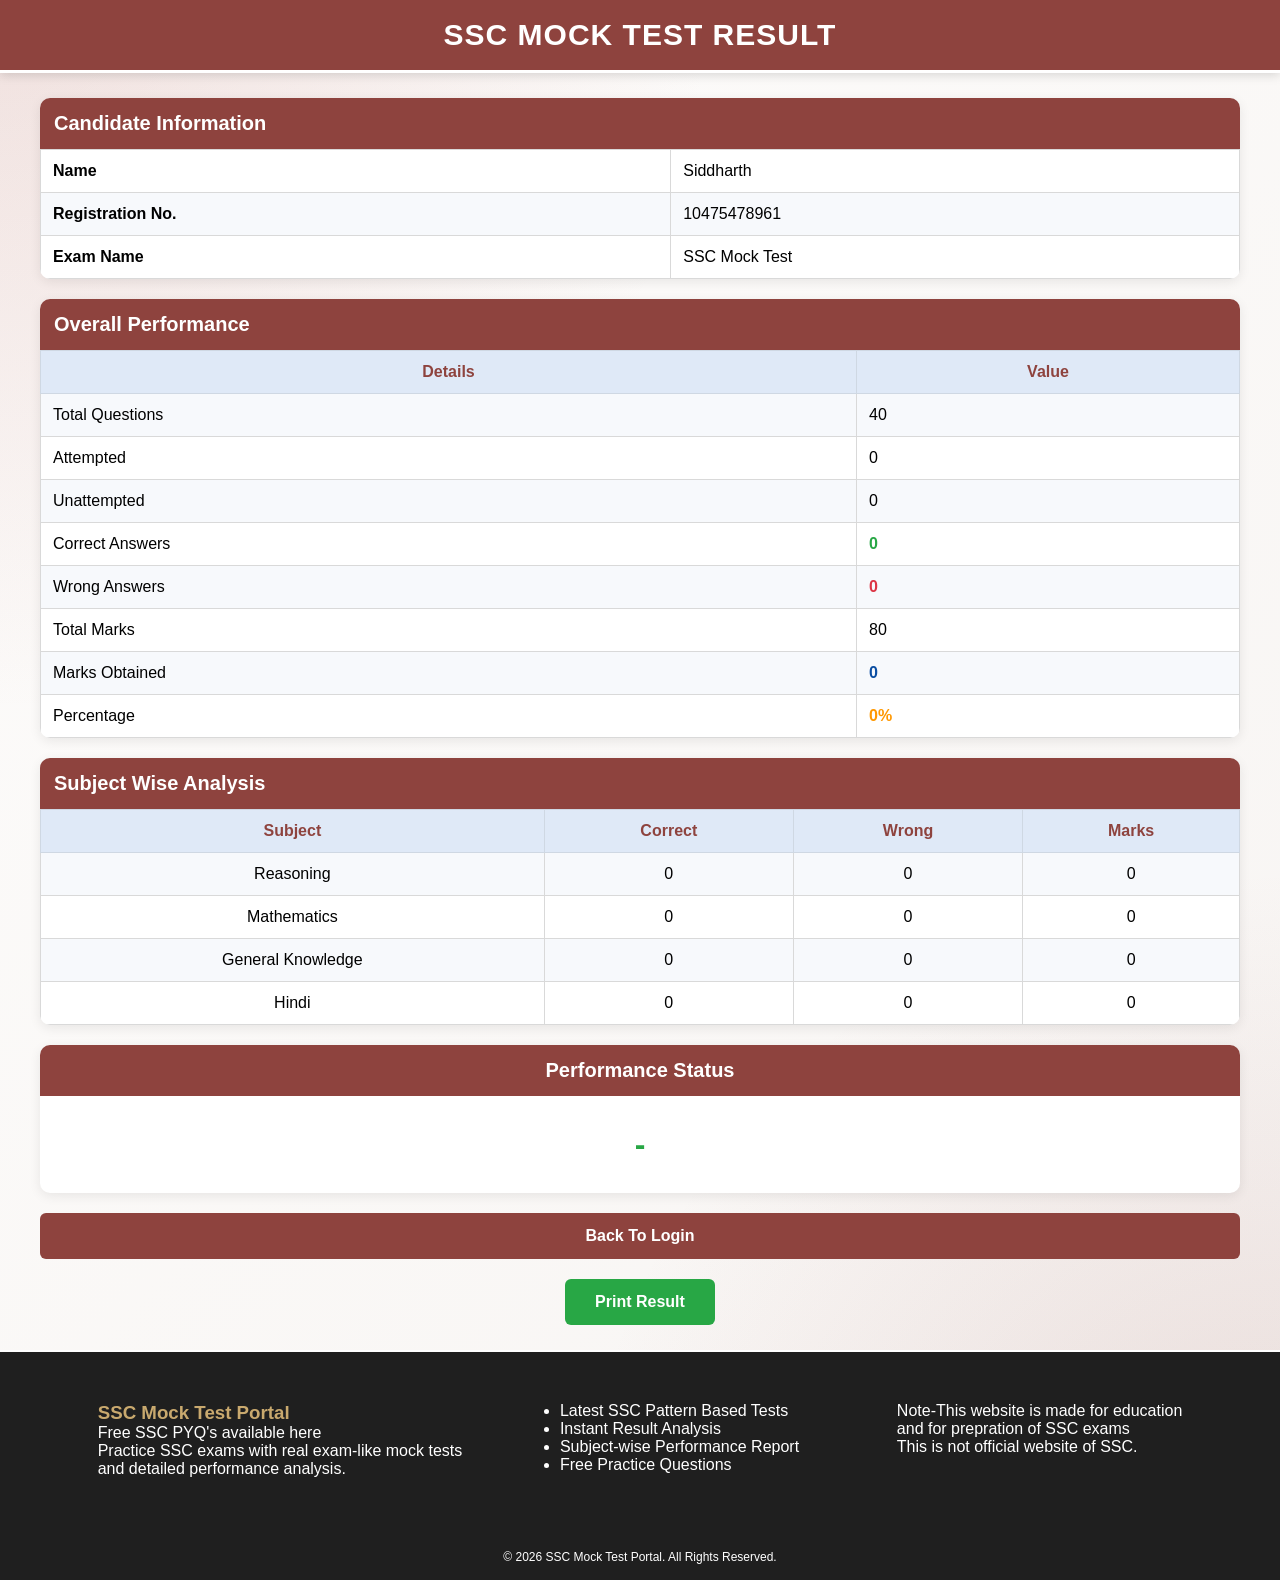
==== result.html @ 74be677c "Add files via upload" ====
<!DOCTYPE html>
<html lang="en">
<head>
    <meta charset="UTF-8">
    <meta name="viewport" content="width=device-width, initial-scale=1.0">
    <title>SSC Mock Test Result</title>
    <link rel="stylesheet" href="style.css">
</head>

<body>
    <div class="header">
        <h1>SSC MOCK TEST RESULT</h1>
    </div>
    <div class="result-container">
        <div class="candidate-result">
            <h2>Candidate Information</h2>
            <table class="result-table">
                <tr>
                    <td><strong>Name</strong></td>
                    <td>Siddharth</td>
                </tr>
                <tr>
                    <td><strong>Registration No.</strong></td>
                    <td>10475478961</td>
                </tr>
                <tr>
                    <td><strong>Exam Name</strong></td>
                    <td>SSC Mock Test</td>
                </tr>
            </table>
        </div>
        <div class="overall-result">
            <h2>Overall Performance</h2>
            <table class="result-table">
                <tr>
                    <th>Details</th>
                    <th>Value</th>
                </tr>
                <tr>
                    <td>Total Questions</td>
                    <td id="totalQuestions">40</td>
                </tr>
                <tr>
                    <td>Attempted</td>
                    <td id="attempted">0</td>
                </tr>
                <tr>
                    <td>Unattempted</td>
                    <td id="unattempted">0</td>
                </tr>
                <tr>
                    <td>Correct Answers</td>
                    <td id="correct">0</td>
                </tr>
                <tr>
                    <td>Wrong Answers</td>
                    <td id="wrong">0</td>
                </tr>
                <tr>
                    <td>Total Marks</td>
                    <td>80</td>
                </tr>
                <tr>
                    <td>Marks Obtained</td>
                    <td id="marks">0</td>
                </tr>
                <tr>
                    <td>Percentage</td>
                    <td id="percentage">0%</td>
                </tr>
            </table>
        </div>
        <div class="subject-analysis">
            <h2>Subject Wise Analysis</h2>
            <table class="result-table">
                <tr>
                    <th>Subject</th>
                    <th>Correct</th>
                    <th>Wrong</th>
                    <th>Marks</th>
                </tr>
                <tr>
                    <td>Reasoning</td>
                    <td id="reasoningCorrect">0</td>
                    <td id="reasoningWrong">0</td>
                    <td id="reasoningMarks">0</td>
                </tr>
                <tr>
                    <td>Mathematics</td>
                    <td id="mathsCorrect">0</td>
                    <td id="mathsWrong">0</td>
                    <td id="mathsMarks">0</td>
                </tr>
                <tr>
                    <td>General Knowledge</td>
                    <td id="gkCorrect">0</td>
                    <td id="gkWrong">0</td>
                    <td id="gkMarks">0</td>
                </tr>
                <tr>
                    <td>Hindi</td>
                    <td id="hindiCorrect">0</td>
                    <td id="hindiWrong">0</td>
                    <td id="hindiMarks">0</td>
                </tr>
            </table>
        </div>
        <div class="performance-box">
            <h2>Performance Status</h2>
            <h3 id="statusText">
                -
            </h3>
        </div>
        <div class="result-buttons">
            <button class="login-btn" onclick="window.location.href='index.html'">
                Back To Login
            </button>
            <button class="save-btn" onclick="window.print()">
                Print Result
            </button>
        </div>
    </div>
    <footer>
        <div class="pageFooter">
            <div class="option1">
                <h3>SSC Mock Test Portal</h3>
                <p>Free SSC PYQ's available here</p>
                <p>Practice SSC exams with real exam-like mock tests<br> and detailed performance analysis.</p>
            </div>
            <div class="option2">
                <ul>
                    <li>Latest SSC Pattern Based Tests</li>
                    <li>Instant Result Analysis</li>
                    <li>Subject-wise Performance Report</li>
                    <li>Free Practice Questions</li>
                </ul>
            </div>
            <div class="option3">
                <p>Note-This website is made for education <br>and for prepration of SSC exams</p>
                <p>This is not official website of SSC.</p>
            </div>
        </div>
        <div class="copyright1">
            <p>© 2026 SSC Mock Test Portal. All Rights Reserved.</p>
        </div>
    </footer>
    <script src="script.js"></script>
</body>

</html>
---- style.css ----
/* ============GLOBAL=============*/

* {
    margin: 0;
    padding: 0;
    box-sizing: border-box;
    font-family: Arial, Helvetica, sans-serif;
}

body {
    background:
        radial-gradient(circle at top left, #b96b6330, transparent 35%),
        radial-gradient(circle at bottom right, #8e433e25, transparent 35%),
        linear-gradient(135deg, #fdfcfb, #f7f4f2);
    color: var(--black);
    overflow-x: hidden;
}

/* ===========HEADER============ */

.header,
.exam-header {
    background: #c00000;
    color: white;
    padding: 15px;
    text-align: center;
    border-bottom: 3px solid white;
    position: sticky;
    top: 0;
    z-index: 1000;
    background: rgba(255, 255, 255, 0.85);
    backdrop-filter: blur(90px);
}

.exam-header {
    display: flex;
    justify-content: space-between;
    align-items: center;
    flex-wrap: wrap;
}

.candidate-info {
    display: flex;
    gap: 20px;
}

.timer {
    background: black;
    color: #00ff00;
    padding: 10px 20px;
    border-radius: 5px;
    font-size: 22px;
    font-weight: bold;
}

/* ===========LOGIN PAGE=============*/

body {
    min-height: 100vh;
}

.header {
    width: 100%;
    background: #ffffff;
    padding: 20px;
    text-align: center;
    box-shadow: 0 3px 10px rgba(0, 0, 0, 0.2);
}

.header h1 {
    color: #0f172a;
    font-size: 32px;
    letter-spacing: 1px;
}

.login-container {
    display: flex;
    justify-content: center;
    align-items: center;
    min-height: 85vh;
    padding: 20px;
    height: 650px;
}

.login-box {
    width: 420px;
    background: #ffffff;
    padding: 35px;
    border-radius: 15px;
    box-shadow: 0 10px 25px rgba(0, 0, 0, 0.3);
    animation: fadeIn 0.7s ease;
}

.login-box h3 {
    font-weight: 500;
    text-align: center;
    color: #8e433e;
    margin-bottom: 40px;
    border-bottom: 2px solid #8e433e;
    ;
}

.info {
    text-align: center;
    color: #666;
    margin-bottom: 25px;
}

.input-group {
    margin-bottom: 20px;
    position: relative;
}

.input-group label {
    display: block;
    margin-bottom: 8px;
    color: #333;
    font-size: 14px;
}

.input-group input {
    width: 100%;
    padding: 12px;
    border: 2px solid #d1d5db;
    border-radius: 8px;
    outline: none;
    font-size: 14px;
    transition: 0.3s;
    height: 44px;
}

.input-group input:focus {
    border-color: #8e433e;
    box-shadow: 0 0 8px rgba(235, 86, 70, 0.3);
}

.show-btn {
    position: absolute;
    right: 2px;
    margin-top: 1px;
    border: none;
    background: #f9f1f1;
    color: black;
    padding: 12px 1px;
    border-radius: 5px;
    cursor: pointer;
    transition: 0.3s;
}

.show-btn:hover {
    background: #ffd3d0;
}

.input-group p {
    text-align: end;
    font-size: 14px;
    margin-top: 5px;
    color: #0b48e4;
}

.captcha-box {
    background-color: #f0f0f0;
    color: #212529;
    height: 38px;
    width: 100px;
    border-radius: 8px;
    display: flex;
    align-items: center;
}

.refresh-btn {
    margin-left: 80px;
    width: 200px;
    height: 60px;
    border: none;
    background-color: white;
}

.login-btn {
    width: 100%;
    padding: 13px;
    background: #8e433e;
    color: white;
    border: none;
    border-radius: 8px;
    font-size: 17px;
    font-weight: bold;
    cursor: pointer;
    transition: 0.3s;
}

.login-btn:hover {
    background: #8e433e;
    transform: translateY(-2px);
    box-shadow: 0 0 20px rgba(235, 86, 70, 0.3);
}

#error {
    text-align: center;
    margin-top: 15px;
    color: red;
    font-weight: bold;
}

.login-footer {
    margin-top: 10px;
    padding-top: 5px;
    text-align: center;
}

.login-footer p {
    margin: 8px 0;
    color: #444;
}

.login-footer strong {
    color: #dc2626;
}

@keyframes fadeIn {
    from {
        opacity: 0;
        transform: translateY(20px);
    }

    to {
        opacity: 1;
        transform: translateY(0);
    }
}

.heading01 {
    display: flex;
    justify-content: center;
    gap: 5px;
}

.heading01 p {
    color: #0b48e4;
    font-weight: 400;
    font-size: 14px;
}

.heading01 h3 {
    font-size: 15px;
    color: #333;
    border: none;
    font-weight: 400;
}

.quick-links {
    text-align: center;
    padding: 30px 20px;
    margin-top: 50px;
    margin-bottom: 50px;
}

.quick-links h2 {
    color: #212529;
    margin-bottom: 20px;
    font-size: 28px;
    text-transform: uppercase;
    letter-spacing: 1px;
}

.links-container {
    display: flex;
    justify-content: center;
    gap: 20px;
    gap: 30px;
}

.links-container2 {
    display: flex;
    justify-content: center;
    gap: 20px;
    margin-top: 25px;
    gap: 30px;
}

.link-btn {
    text-decoration: none;
    background-color: #fdfcfb;
    color: #212529;
    padding: 14px 30px;
    border-radius: 10px;
    font-size: 17px;
    font-weight: 500;
    min-width: 180px;
    transition: all 0.3s ease;
    box-shadow: 0 4px 12px rgba(0, 0, 0, 0.3);
}

.link-btn:hover {
    transform: translateY(-5px);
    background: linear-gradient(135deg, #ffd6d3, #ff9f98);
    box-shadow: 0 8px 18px rgba(0, 0, 0, 0.4);
}

/* ============FOOTER PAGE============= */

.pageFooter {
    height: 200px;
    border-top: 2px solid white;
    display: flex;
    justify-content: space-evenly;
    background: #1f1f1f;
    color: white;
}

.option1,
.option2,
.option3 {
    margin-top: 50px;

}

.option1 h3 {
    color: #c9a96e;
    ;
}

.copyright1 {
    background: #1f1f1f;
    font-size: 12px;
    height: 30px;
    display: flex;
    justify-content: center;
    color: white;
}

.developer {
    color: white;
    background-color: #4b3e3d;
    font-size: 14px;
    height: 100%;
    display: flex;
}

.developer p {
    margin-left: 125px;
    margin-bottom: 5px;
}

/* =============INSTRUCTION PAGE============ */

* {
    margin: 0;
    padding: 0;
    box-sizing: border-box;
    font-family: Arial, Helvetica, sans-serif;
}

.header {
    background-color: #8e433e;
    color: white;
    text-align: center;
    padding: 18px;
    box-shadow: 0 2px 10px rgba(0, 0, 0, 0.15);
}

.header h1 {
    font-size: 28px;
    letter-spacing: 1px;
    color: white;
}

.instruction-container {
    width: 95%;
    max-width: 1200px;
    margin: 25px auto;
    display: flex;
    flex-wrap: wrap;
    gap: 20px;
}

.candidate-card,
.subject-card,
.marking-card,
.instruction-card {
    background: white;
    border-radius: 10px;
    box-shadow: 0 2px 12px rgba(0, 0, 0, 0.08);
    overflow: hidden;
}

.candidate-card h2,
.subject-card h2,
.marking-card h2,
.instruction-card h2 {
    background: #8e433e;
    color: white;
    padding: 12px;
    font-size: 20px;
}

.candidate-card,
.subject-card,
.marking-card {
    flex: 1 1 350px;
}

.candidate-table {
    width: 100%;
    border-collapse: collapse;
}

.candidate-table td {
    padding: 12px;
    border: 1px solid #d9d9d9;
}

.candidate-table tr:nth-child(even) {
    background: #f7f9fc;
}

.subject-card ul {
    padding: 20px 30px;
}

.subject-card li {
    margin-bottom: 12px;
    font-size: 16px;
}

.marking-card {
    padding-bottom: 20px;
}

.mark-box {
    margin: 15px;
    padding: 14px;
    border-radius: 6px;
    font-weight: 600;
}

.positive {
    background: #d4edda;
    color: #155724;
}

.negative {
    background: #f8d7da;
    color: #721c24;
}

.neutral {
    background: #fff3cd;
    color: #856404;
}

.instruction-card ol {
    padding: 20px 35px;
}

.instruction-card li {
    margin-bottom: 12px;
    line-height: 1.6;
}

.exam-warning {
    width: 100%;
    background: #fff3cd;
    border-left: 6px solid #ffc107;
    padding: 20px;
    border-radius: 8px;
    box-shadow: 0 2px 10px rgba(0, 0, 0, 0.08);
}

.exam-warning h3 {
    color: #856404;
    margin-bottom: 10px;
}

.exam-warning p {
    line-height: 1.6;
}

.agree-section {
    width: 100%;
    background: white;
    padding: 18px;
    border-radius: 8px;
    box-shadow: 0 2px 10px rgba(0, 0, 0, 0.08);
    display: flex;
    align-items: center;
    gap: 10px;
}

.agree-section input {
    width: 18px;
    height: 18px;
    cursor: pointer;
}

.agree-section label {
    font-size: 16px;
    cursor: pointer;
}

.start-section {
    width: 100%;
    text-align: center;
}

.start-btn {
    background: #28a745;
    color: white;
    border: none;
    padding: 15px 45px;
    font-size: 18px;
    font-weight: bold;
    border-radius: 8px;
    cursor: pointer;
    transition: 0.3s;
    box-shadow: 0 3px 10px rgba(0, 0, 0, 0.15);
}

.start-btn:hover {
    background: #218838;
    transform: translateY(-2px);
}

@media(max-width:768px) {
    .instruction-container {
        flex-direction: column;
    }

    .header h1 {
        font-size: 22px;
    }

    .candidate-card,
    .subject-card,
    .marking-card {
        width: 100%;
    }

    .start-btn {
        width: 100%;
    }
}

.exam-header {
    background: #8e433e;
    color: white;
    padding: 15px 25px;
    display: flex;
    justify-content: space-between;
    align-items: center;
    flex-wrap: wrap;
    box-shadow: 0 2px 10px rgba(0, 0, 0, 0.15);
}

.exam-header h2 {
    font-size: 26px;
    letter-spacing: 1px;
}

.candidate-info {
    display: flex;
    gap: 25px;
    font-size: 15px;
    font-weight: 500;
}

.timer {
    background: white;
    color: #d32f2f;
    font-size: 22px;
    font-weight: bold;
    padding: 10px 18px;
    border-radius: 6px;
    min-width: 120px;
    text-align: center;
}

.progress-container {
    width: 100%;
    height: 8px;
    background: #d6dce5;
}

.progress-bar {
    width: 0%;
    height: 100%;
    background: #28a745;
    transition: .3s;
}

.main-container {
    display: flex;
    gap: 20px;
    padding: 20px;
}

.question-panel {
    flex: 3;
    background: white;
    border-radius: 10px;
    box-shadow: 0 3px 12px rgba(0, 0, 0, .08);
    padding: 25px;
}

.subject-title {
    background: #8e433e;
    color: white;
    padding: 12px 15px;
    border-radius: 6px;
    margin-bottom: 20px;
}

.subject-title h3 {
    font-size: 20px;
}

.question-number {
    font-size: 18px;
    font-weight: 600;
    color: #0b4ea2;
    margin-bottom: 20px;
}

.question-text {
    font-size: 20px;
    line-height: 1.8;
    margin-bottom: 25px;
    font-weight: 500;
}

.options {
    display: flex;
    flex-direction: column;
    gap: 15px;
}

.options label {
    display: flex;
    align-items: center;
    gap: 12px;
    padding: 15px;
    border: 2px solid #dfe5ec;
    border-radius: 8px;
    cursor: pointer;
    transition: .3s;
    background: #fafbfd;
}

.options label:hover {
    border-color: #0b4ea2;
    background: #f1f6ff;
}

.options input[type="radio"] {
    transform: scale(1.3);
}

.options span {
    font-size: 16px;
    line-height: 1.5;
}

.btn-group {
    margin-top: 30px;
    display: flex;
    justify-content: space-between;
    flex-wrap: wrap;
    gap: 10px;
}

.btn-group button {
    border: none;
    padding: 12px 25px;
    border-radius: 6px;
    cursor: pointer;
    font-size: 15px;
    font-weight: bold;
    transition: .3s;
}

.prev-btn {
    background: #6c757d;
    color: white;
}

.prev-btn:hover {
    background: #555;
}

.review-btn {
    background: #9c27b0;
    color: white;
}

.review-btn:hover {
    background: #7b1fa2;
}

.save-btn {
    background: #28a745;
    color: white;
}

.save-btn:hover {
    background: #1e7e34;
}

.palette-panel {
    flex: 1;
    background: white;
    padding: 20px;
    border-radius: 10px;
    box-shadow: 0 3px 12px rgba(0, 0, 0, .08);
    height: fit-content;
}

.palette-panel h3 {
    text-align: center;
    color: #0b4ea2;
    margin-bottom: 20px;
}

.palette {
    display: grid;
    grid-template-columns: repeat(5, 1fr);
    gap: 10px;
}

.palette button {
    width: 42px;
    height: 42px;
    border: none;
    border-radius: 6px;
    cursor: pointer;
    font-weight: bold;
    background: #d6dce5;
}

.palette button.current {
    background: #0b4ea2;
    color: white;
}

.palette button.answered {
    background: #1fa23d;
    color: white;
}

.palette button.notanswered {
    background: #d42f3d;
    color: white;
}

.palette button.review {
    background: #9c27b0;
    color: white;
}

.legend {
    margin-top: 20px;
}

.legend div {
    display: flex;
    align-items: center;
    gap: 10px;
    margin-bottom: 10px;
}

.legend span {
    width: 18px;
    height: 18px;
    display: inline-block;
    border-radius: 4px;
}

.legend .answered {
    background: #28a745;
}

.legend .notanswered {
    background: #dc3545;
}

.legend .review {
    background: #9c27b0;
}

.submit-btn {
    width: 100%;
    margin-top: 25px;
    background: #8e433e;
    color: white;
    border: none;
    padding: 14px;
    border-radius: 6px;
    font-size: 16px;
    font-weight: bold;
    cursor: pointer;
    transition: .3s;
}

.submit-btn:hover {
    background: #c82333;
}

@media(max-width:900px) {
    .main-container {
        flex-direction: column;
    }

    .candidate-info {
        width: 100%;
        justify-content: center;
        margin-top: 10px;
    }

    .palette {
        grid-template-columns: repeat(4, 1fr);
    }

    .btn-group {
        flex-direction: column;
    }

    .btn-group button {
        width: 100%;
    }
}

/* ============RESULT PAGE============= */

.header {
    background-color: #8e433e;
    color: white;
    text-align: center;
    padding: 18px;
    box-shadow: 0 2px 10px rgba(0, 0, 0, 0.15);
}

.header h1 {
    font-size: 30px;
    letter-spacing: 1px;
}

.result-container {
    width: 95%;
    max-width: 1200px;
    margin: 25px auto;
    display: flex;
    flex-direction: column;
    gap: 20px;
}

.candidate-result,
.overall-result,
.subject-analysis,
.performance-box {
    background: white;
    border-radius: 10px;
    overflow: hidden;
    box-shadow: 0 3px 12px rgba(0, 0, 0, 0.08);
}

.candidate-result h2,
.overall-result h2,
.subject-analysis h2,
.performance-box h2 {
    background-color: #8e433e;
    color: white;
    padding: 14px;
    font-size: 20px;
}

.result-table {
    width: 100%;
    border-collapse: collapse;
}

.result-table th {
    background: #dfe9f7;
    color: #8e433e;
    padding: 12px;
    border: 1px solid #cfd8e3;
    text-align: center;
}

.result-table td {
    padding: 12px;
    border: 1px solid #d9d9d9;
}

.result-table tr:nth-child(even) {
    background: #f7f9fc;
}

.result-table tr:hover {
    background: #eef5ff;
}

.subject-analysis td,
.subject-analysis th {
    text-align: center;
}

.performance-box {
    text-align: center;
}

.performance-box h3 {
    font-size: 32px;
    padding: 30px;
    color: #28a745;
    font-weight: bold;
}

.result-buttons {
    display: flex;
    justify-content: center;
    gap: 20px;
    flex-wrap: wrap;
}

.login-btn {
    background-color: #8e433e;
    color: white;
    border: none;
    padding: 14px 30px;
    border-radius: 6px;
    cursor: pointer;
    font-size: 16px;
    font-weight: bold;
    transition: .3s;
}

.login-btn:hover {
    background: #545b62;
}

.save-btn {
    background: #28a745;
    color: white;
    border: none;
    padding: 14px 30px;
    border-radius: 6px;
    cursor: pointer;
    font-size: 16px;
    font-weight: bold;
    transition: .3s;
}

.save-btn:hover {
    background: #218838;
}

#correct {
    color: #28a745;
    font-weight: bold;
}

#wrong {
    color: #dc3545;
    font-weight: bold;
}

#marks {
    color: #0b4ea2;
    font-weight: bold;
}

#percentage {
    color: #ff9800;
    font-weight: bold;
}

@media print {
    .header {
        box-shadow: none;
    }

    .result-buttons {
        display: none;
    }

    body {
        background: white;
    }

    .candidate-result,
    .overall-result,
    .subject-analysis,
    .performance-box {
        box-shadow: none;
        border: 1px solid #ccc;
    }
}

.quote-container {
    margin: 30px auto;
    padding: 30px;
    text-align: center;
    background: rgba(255, 255, 255, 0.08);
    backdrop-filter: blur(15px);
}

.quote-icon {
    font-size: 60px;
    color: #8e433e;
    line-height: 1;
    margin-bottom: 10px;
}

.quote-source {
    display: inline-block;
    font-size: 13px;
    font-weight: 600;
    letter-spacing: 3px;
    color: #8e433e;
    padding-top: 10px;
    border-top: 1px solid rgba(255, 255, 255, 0.15);
}

.quote-text {
    font-size: 24px;
    font-weight: 600;
    line-height: 1.2;
    padding: 12px 25px;
    background: linear-gradient(90deg,
            rgba(255, 255, 255, 0.1) 0%,
            rgba(249, 185, 183, 0.331) 50%,
            rgba(255, 255, 255, 0.1) 100%);
    color: #000000;
}

@media(max-width:768px) {
    .quote-container {
        padding: 20px;
    }

    .quote-text {
        font-size: 18px;
    }

    .quote-icon {
        font-size: 45px;
    }
}
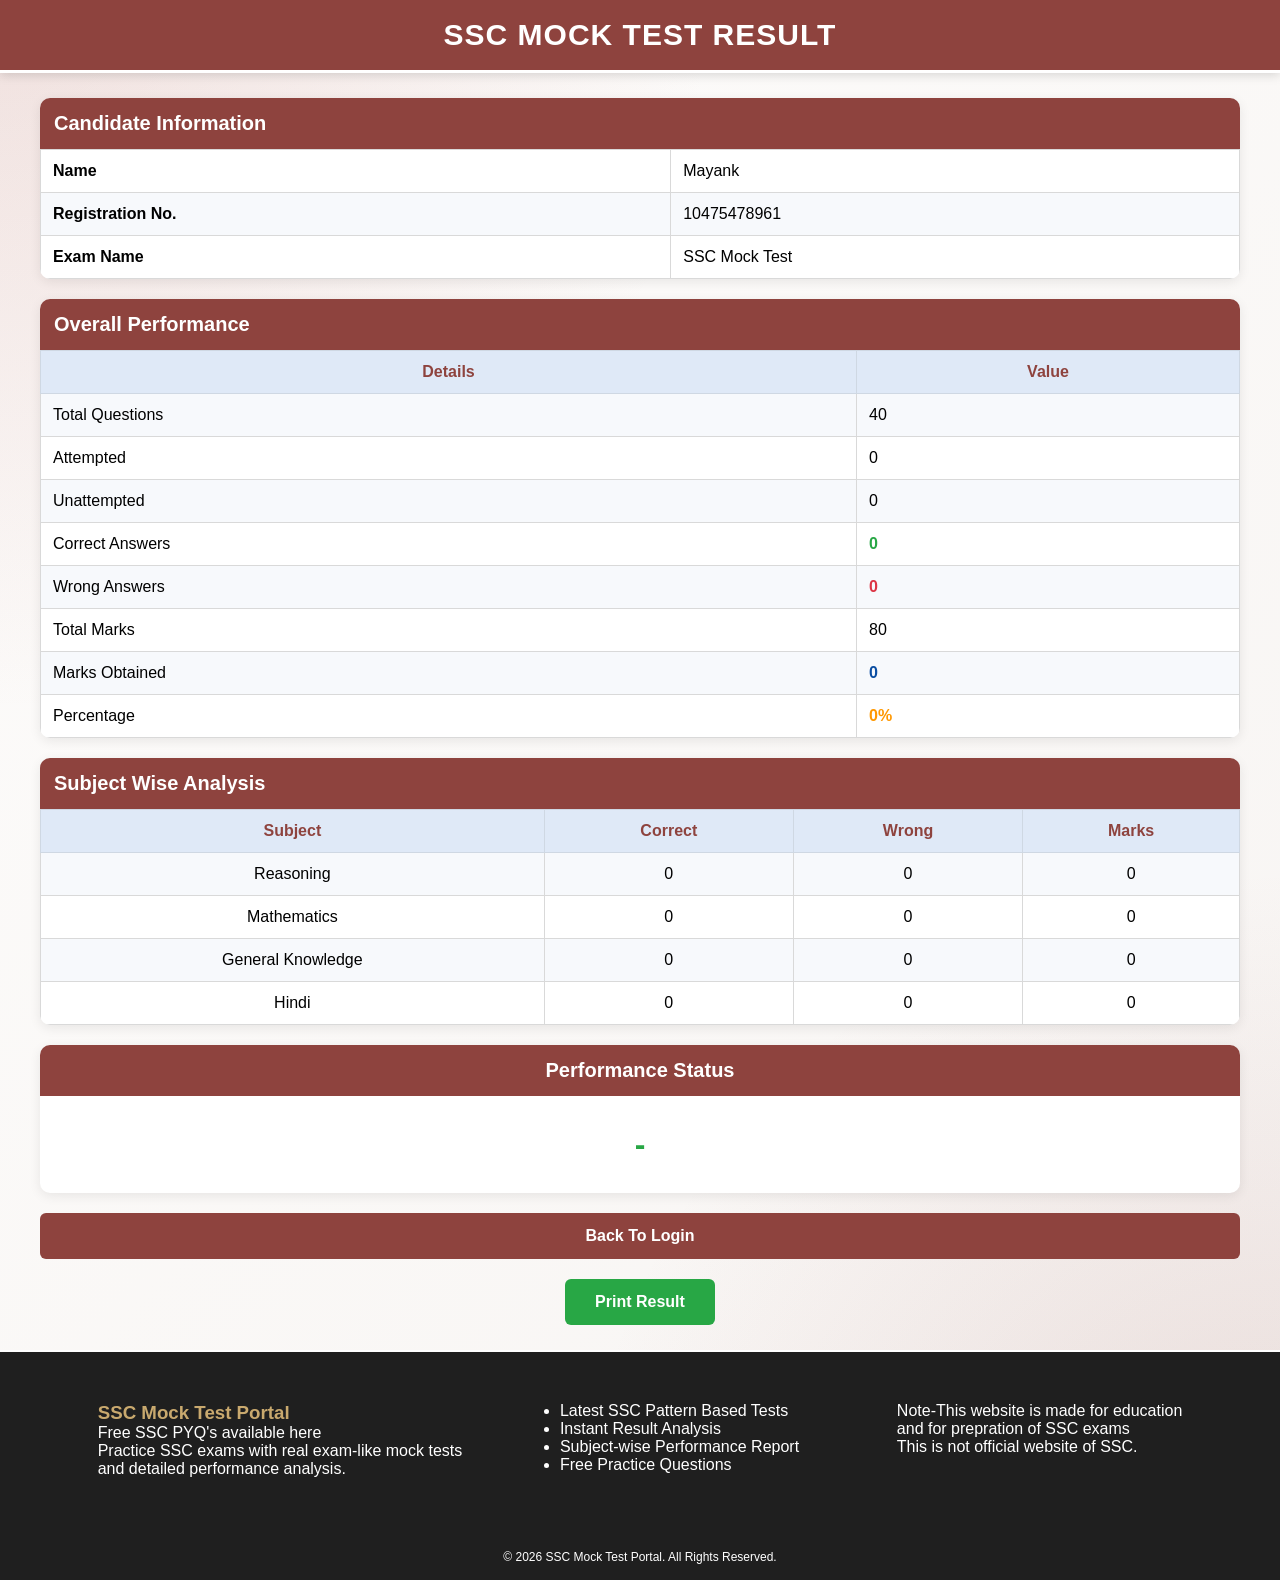
==== commit 36b1b5ec: "Add files via upload" ====
--- a/result.html
+++ b/result.html
@@ -17,7 +17,7 @@
             <table class="result-table">
                 <tr>
                     <td><strong>Name</strong></td>
-                    <td>Siddharth</td>
+                    <td>Mayank</td>
                 </tr>
                 <tr>
                     <td><strong>Registration No.</strong></td>
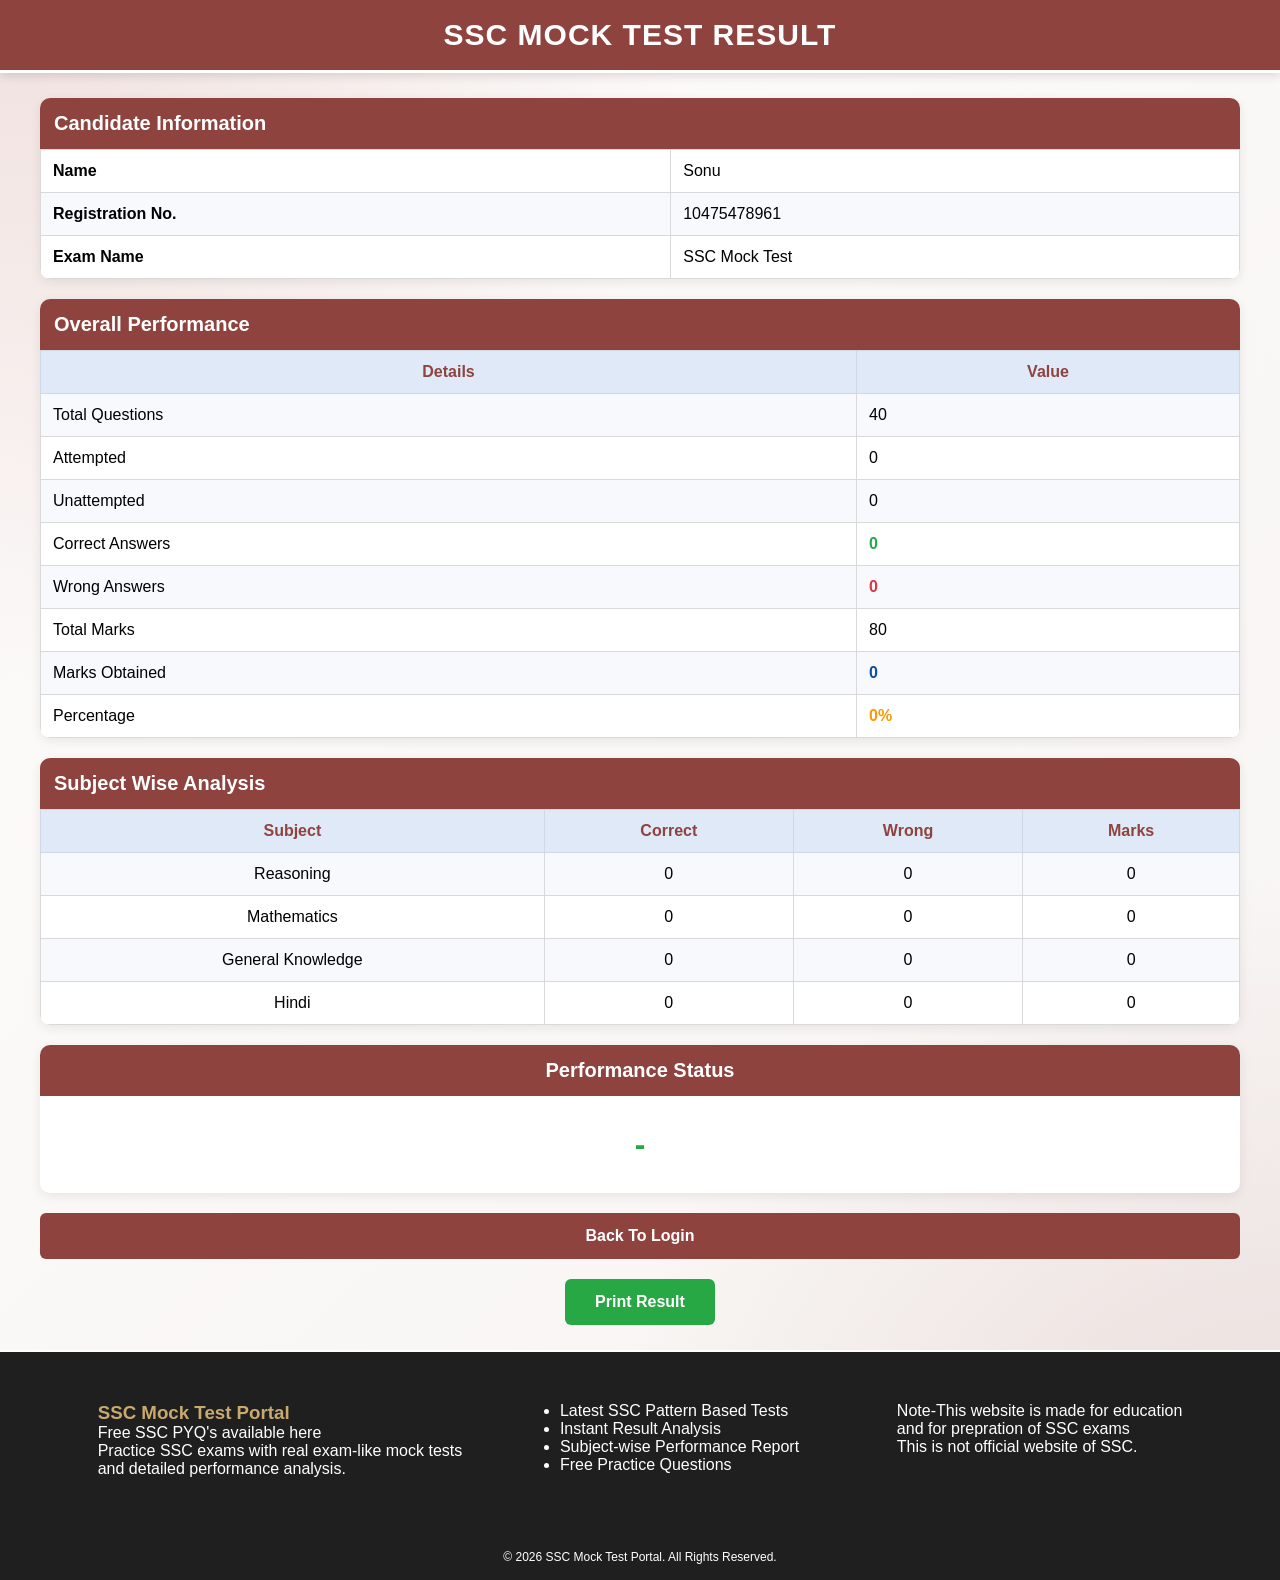
==== commit e48b2e1c: "Add files via upload" ====
--- a/result.html
+++ b/result.html
@@ -17,7 +17,7 @@
             <table class="result-table">
                 <tr>
                     <td><strong>Name</strong></td>
-                    <td>Mayank</td>
+                    <td>Sonu</td>
                 </tr>
                 <tr>
                     <td><strong>Registration No.</strong></td>
